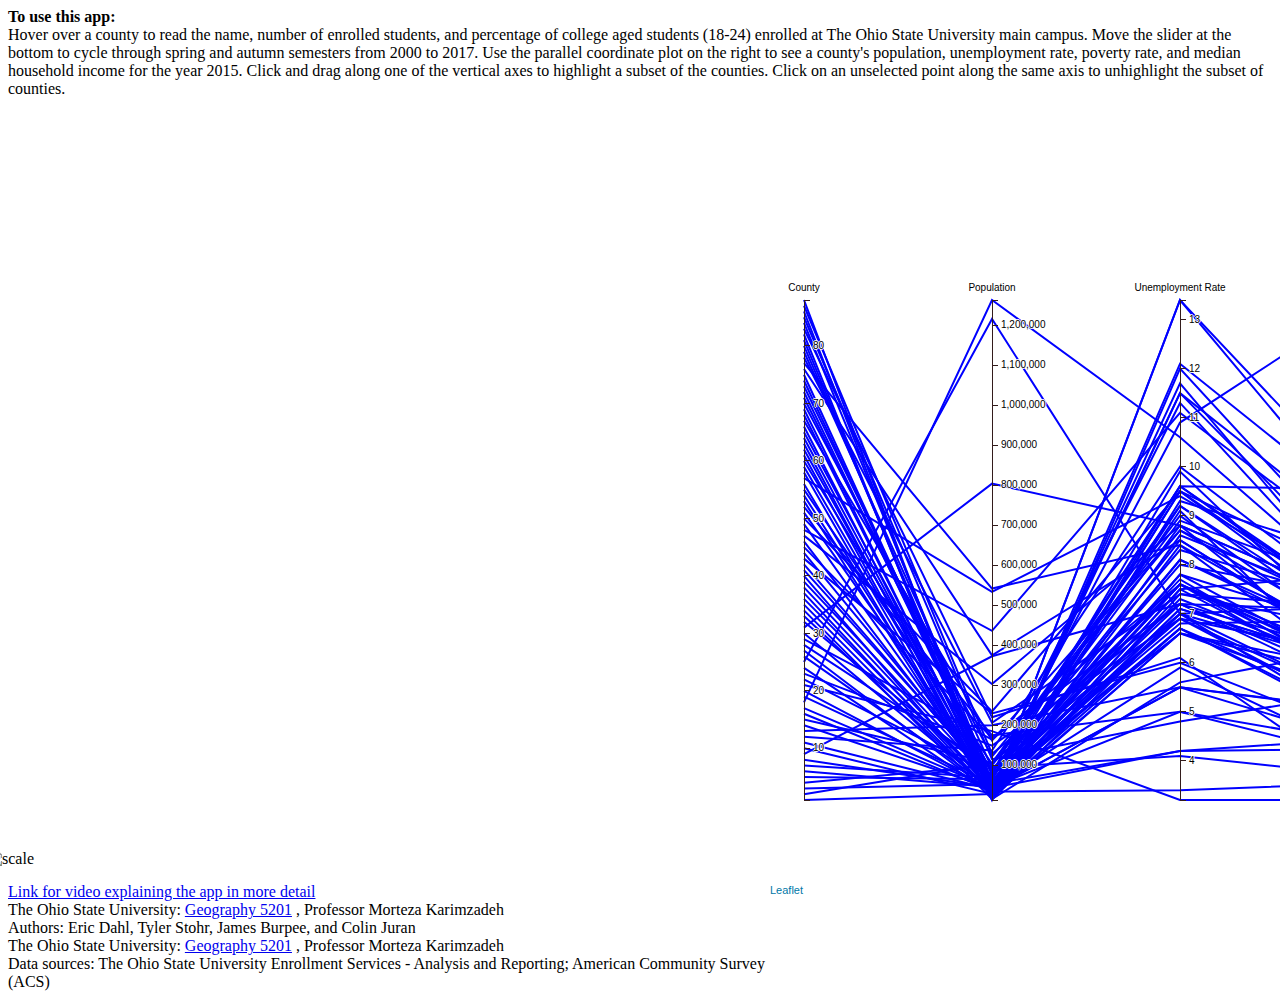
==== index.html @ 1d3619b4 "Update index.html" ====
<!DOCTYPE html>
<meta charset="utf-8">
<html>
    <head>
      <title>OSU Enrollment</title>
      
      <link rel="stylesheet" href="leaflet.css" />
      <link rel="stylesheet" href="leaflet-slider.css"/>
      <link rel="stylesheet" href="leaflet.dialog.css"/>
      <link rel="stylesheet" href="pcp.css"/>     
      <link rel="stylesheet" href="L.Control.Sidebar.css" />
    

      <script src="leaflet.js"></script>
      <script src="shp.js"></script>
      <script src="leaflet.shpfile.js"></script>
      <script src="catiline.js"></script>
      <script src ="leaflet-slider.js"></script>
      <script src ="leaflet-sidebar.js"></script>
      <script src ="Leaflet.Dialog.js"></script>
      <script src="L.Control.Sidebar.js"></script>
      <script src="ohio.js"></script>
      <script src="d3.js"></script>

    </head>
    <body>    
        <div id="description">
                <b>To use this app:</b>
                <br>
                    Hover over a county to read the name, number of enrolled students, and percentage of college aged students (18-24)
                    enrolled at The Ohio State University main campus. Move the slider at the bottom to cycle through spring and autumn
                    semesters from 2000 to 2017. Use the parallel coordinate plot on the right to see a county's population, unemployment
                    rate, poverty rate, and median household income for the year 2015. Click and drag along one of the vertical axes to
                    highlight a subset of the counties. Click on an unselected point along the same axis to unhighlight the subset of counties.
        
        </div>

        <div id="sidebar"></div>    
        <div id="mapId" style="width: 800px; height: 800px"></div>
        <div id="credits" style="width:800px; top: 80px; top:865px; position: absolute;" >
                <br /><a href ="youtube.com/watch?v=zeqovaSQXRE"> Link for video explaining the app in more detail </a>
                <br />The Ohio State University: 
                    <a href="https://geography.osu.edu/courses/5201">Geography 5201</a> 
                    , Professor Morteza Karimzadeh
                <br />Authors: Eric Dahl, Tyler Stohr, James Burpee, and Colin Juran 
                <br />The Ohio State University: 
                    <a href="https://geography.osu.edu/courses/5201">Geography 5201</a> 
                    , Professor Morteza Karimzadeh
                <br />Data sources: The Ohio State University Enrollment Services - Analysis and Reporting; American Community Survey (ACS)
        </div>
        <img src="marker.png" alt="scale" style="width:720px;height:50px;position: absolute;top: 850px;left: -14px" >
  
        <script>

            // ************ GLOBALS ****************
    
            var sidebar = L.control.sidebar('sidebar', {
                position: 'right',
                autoPan:false,
                closeButton:false});

            var ohio;
            var info = L.control();
            window.onload = function () {
                load();
            }

            function triggerMapHighlight(county) {
                var layers = ohio.getLayers();
                for(var i = 0; i < layers.length; i++){
                    if(layers[i].feature.properties.COUNTID === county){
                        var layer = layers[i];

                        layer.setStyle({
                            weight: 5,
                            color: '#666',
                            dashArray: '',
                            fillOpacity: 0.7
                        });

                        if(!L.Browser.ie && !L.Browser.opera && !L.Browser.edge){
                            layer.bringToFront();
                        }
                        //info.update(layer.feature.properties);
                        sidebar.setContent("County: " + layer.feature.properties.NAME+"</br>"+
                        longName(getFeature(slider.value))+" Enrollment: " +                
                        layer.feature.properties[getFeature(slider.value)]+"<br>"+
                        " College Aged Population: " + layer.feature.properties[getCollegeCol(slider.value)]+"</br>% of College Aged Pop. at OSU: "+
                        ((layer.feature.properties[getFeature(slider.value)]/layer.feature.properties[getCollegeCol(slider.value)])*100).toFixed(2)+"%");
                    }
                }
            }

            function triggerMapReset(county) {
                var layers = ohio.getLayers();

                for(var i = 0; i < layers.length; i++){
                    if (layers[i].feature.properties.COUNTID === county) {
                        var layer = layers[i];
                        ohio.resetStyle(layer);
                        //info.update();
                        sidebar.setContent();
                    }
                }
            }
            //updating sidebar with demographic data
            function updateSidebar(e){
                var layer = e.target;
                sidebar.setContent("County: " + layer.feature.properties.NAME+"</br>"+
                longName(getFeature(slider.value))+" Enrollment: " +                
                layer.feature.properties[getFeature(slider.value)]+"<br>"+
                " College Aged Population: " + layer.feature.properties[getCollegeCol(slider.value)]+"</br>% of College Aged Pop. at OSU: "+
                ((layer.feature.properties[getFeature(slider.value)]/layer.feature.properties[getCollegeCol(slider.value)])*100).toFixed(2)+"%");
                
                
            }
            function highlightFeature(e) {
                 var layer = e.target;
                                //legend
                 layer.setStyle({
                	weight: 6,
                 	color: '#666',
                 	dashArray: '',
                 	fillOpacity: 0.7
                 });

                 if (!L.Browser.ie && !L.Browser.opera && !L.Browser.edge) {
                 	layer.bringToFront();
                 }

                //info.update(layer.feature.properties);
            }
            
            function resetHighlight(e) {
                var layer = e.target;
                ohio.resetStyle(layer);
                sidebar.setContent();
                //info.update();
            }
            function zoomToFeature(e) {
                map.fitBounds(e.target.getBounds());
            }

            function getColor(enrolled,collegePop) {
                d = enrolled/collegePop;
                return d > .10? '#016c59' :
                    d > .05? '#02818a' :
                    d > .03? '#3690c0' :
                    d > .02? '#67a9cf' :
                    d > .01? '#a6bddb' :
                    d > .005? '#d0d1e6' :
                    '#f6eff7';
            }

            function longName(shortName){
                var year =shortName.slice(4,6)
                if(shortName.slice(0,1)==="A"){
                    return "Autumn 20"+year;
                }
                else{
                    return "Spring 20"+year;
                }

            }
            function mouseOver(e){
                highlightFeature(e)
                updateSidebar(e)
            }
            function onEachFeature(feature, layer) {
                layer.on({
                    
                    mouseover: mouseOver,
                    mouseout: resetHighlight,
                    
                    //click: zoomToFeature

                    
                });
            }


            function getFeature(value){
                var semesters = ["AU__00", "SP__01", "AU__01","SP__02", "AU__02", "SP__03","AU__03", "SP__04", "AU__04", "SP__05",
                                "AU__05", "SP__06", "AU__06","SP__07", "AU__07", "SP__08","AU__08", "SP__09", "AU__09", "SP__10",
                                "AU__10", "SP__11", "AU__11","SP__12", "AU__12", "SP__13","AU__13", "SP__14", "AU__14", "SP__15",
                                "AU__15", "SP__16", "AU__16","SP__17", "AU__17"];
                var semester = semesters[value]
                return semester;
            } 
            
            function getCollegeCol(value,e){
                return "enrollment data_collegeAged"+getYear(value);


            }
            function getYear(value){
                    var years = ["00", "01","02","03","04","05","06","07","08","09","10","11","12","13","14","15","15","15","15"] 
                var year = years[Math.round(value/2)]
                return year;
            } 
            function style(feature){
                    return {
                        weight: 2,
                        opacity: 1,
                        color: 'white',
                        dashArray: '3',
                        fillOpacity: 1,
                        fillColor: getColor(feature.properties[getFeature(value)],feature.properties[getCollegeCol(value)])
                    }
                }

            function style2(feature){
                    return {
                        weight: 2,
                        opacity: 1,
                        color: 'white',
                        dashArray: '3',
                        fillOpacity: 0.3,
                        fillColor: '#67a9cf'
                    }
            }  

            // ************** LOAD ***************

            function load() {
                
                //name dialog  
                var dialog = new L.control.dialog();
                //title dialog
                var dialogTitle = new L.control.dialog().setContent("<h1> OSU Enrollment as a Percentage of College Aged Population</h1>");

                //legend
                var legend = L.control({position: 'bottomleft'
            });
                legend.onAdd = function (map) {

                    var div = L.DomUtil.create('div', 'info legend'),
                        grades = [0, .005, .01, .02, .03, .05, .10],
                        labels = [];

                    // loop through our density intervals and generate a label with a colored square for each interval
                    for (var i = 0; i < grades.length; i++) {
                        div.innerHTML +=
                            '<i style="background:' + getColor(grades[i] + .001, 1) + '"></i> ' +
                            grades[i]*100 + (grades[i + 1]*100 ? '&ndash;' + grades[i + 1]*100 + '%<br>' : '%+');
                    }

                    return div;
                };
                    

                var slider = L.control.slider(function(value) {

                    function style(feature){
                        return {
                            weight: 2,
                            opacity: 1,
                            color: 'white',
                            dashArray: '3',
                            fillOpacity: 1,
                            fillColor: getColor(feature.properties[getFeature(value)],feature.properties[getCollegeCol(value)])
                        }
                    }
                    var newContent = "<h2>" + longName(getFeature(value))+"</h2>"
                
                    dialog.setContent(newContent);
                    //dialog.setLocation([0,0]);
                    
                    ohio = L.geoJSON(geojson,{
                        style: style,
                        onEachFeature: onEachFeature})
                    .addTo(map);                    
                }, {
                    max: 34,
                    value: 1,
                    step:1,
                    showValue: false,
                    size: '660px',
                    collapsed: false,
                    position: 'bottomleft',
                    id: 'slider'
                });
    
         
                dialogTitle.addTo(map);
                dialogTitle.setLocation([0,220]);
                dialogTitle.setSize([280,120]);
                dialogTitle.lock();


                map.touchZoom.disable();
                map.doubleClickZoom.disable();
                map.scrollWheelZoom.disable();
                map.boxZoom.disable();
                map.dragging.disable();
                slider.addTo(map);
                legend.addTo(map);

                dialog.addTo(map);
                dialog.lock();
                dialog.setLocation( [ 120, 250    ] );
                dialog.setSize( [ 135  , 75 ] );
                map.addControl(sidebar);
                sidebar.show();     
               

            }

            // ***************** pcpTest.html ********************

            var margin = {top: 30, right: 10, bottom: 10, left: 10},
                width = 960 - margin.left - margin.right,
                height = 500;

            var x = d3.scale.ordinal().rangePoints([0, width], 1),
                y = {};

            var line = d3.svg.line(),
                axis = d3.svg.axis().orient("right"),
                background,
                foreground;

            var svg = d3.select("body").append("svg")
                .attr("width", width + margin.left + margin.right)
                .attr("height", height + margin.top + margin.bottom)
                .append("g")
                .attr("transform", "translate(" + margin.left + "," + margin.top + ")");

            d3.csv("enrollmentdata2.csv", function(error, enrollmentdata2) {

            // Extract the list of dimensions and create a scale for each.
            x.domain(dimensions = d3.keys(enrollmentdata2[0]).filter(function(d) {
                return d != "name" && (y[d] = d3.scale.linear()
                    .domain(d3.extent(enrollmentdata2, function(p) { return +p[d]; }))
                    .range([height, 0]));
            }));
                


            // Add grey background lines for context.
            background = svg.append("g")
                .attr("class", "background")
                .selectAll("path")
                .data(enrollmentdata2)
                .enter().append("path")
                .attr("d", path);

            // Add blue foreground lines for focus.
            foreground = svg.append("g")
                .attr("class", "foreground")
                .selectAll("path")
                .data(enrollmentdata2)
                .enter().append("path")
                .attr("d", path)
          
                // hover over line to trigger highlight on map
              
                .on("mouseover", function(d) {
                    triggerMapHighlight(d.County);
                    updateSidebar(d.County);
                    
                })
                .on("mouseout", function (d) {
                    triggerMapReset(d.County);
                })

            // Add a group element for each dimension.
            var g = svg.selectAll(".dimension")
                .data(dimensions)
                .enter().append("g")
                .attr("class", "dimension")
                .attr("transform", function(d) { return "translate(" + x(d) + ")"
                })
                    
                    

            // Add an axis and title.
            g.append("g")
                .attr("class", "axis")
                .each(function(d) { d3.select(this).call(axis.scale(y[d])); })
                .append("text")
                .style("text-anchor", "middle")
                .attr("y", -9)
                .text(function(d) { return d; });

            // Add and store a brush for each axis.
            g.append("g")
                .attr("class", "brush")
                .each(function(d) { d3.select(this).call(y[d].brush = d3.svg.brush().y(y[d]).on("brush", brush)); 
                      

                    })
                .selectAll("rect")
                .attr("x", -8)
                .attr("width", 16);
            })



            // Returns the path for a given data point.
            function path(d) {
                return line(dimensions.map(function(p) { return [x(p), y[p](d[p])]; }));
            }

            // Handles a brush event, toggling the display of foreground lines.
            function brush() {
                var actives = dimensions.filter(function(p) { return !y[p].brush.empty(); }),
                    extents = actives.map(function(p) { return y[p].brush.extent(); });
                    foreground.style("display", function(d) {
                        
                        return actives.every(function(p, i) {
                            return extents[i][0] <= d[p] && d[p] <= extents[i][1];
                        }) ? null : "none";
                    });

            }  

            //************* END PLOT *****************  

            //********** SET VIEW and ONLOAD *********

            var map = L.map('mapId',{zoomControl:false}).setView([40.4 ,-82],7); 

        </script>
    </body>
</html>
---- leaflet.css ----
/* required styles */

.legend {
    line-height: 18px;
    color: #555;
}
.legend i {
    width: 18px;
    height: 18px;
    float: left;
    margin-right: 8px;
    opacity: 0.7;
}
.leaflet-pane,
.leaflet-tile,
.leaflet-marker-icon,
.leaflet-marker-shadow,
.leaflet-tile-container,
.leaflet-pane > svg,
.leaflet-pane > canvas,
.leaflet-zoom-box,
.leaflet-image-layer,
.leaflet-layer {
	position: absolute;
	left: 0;
	top: 0;
	}
.leaflet-container {
	overflow: hidden;
	}
.leaflet-tile,
.leaflet-marker-icon,
.leaflet-marker-shadow {
	-webkit-user-select: none;
	   -moz-user-select: none;
	        user-select: none;
	  -webkit-user-drag: none;
	}
/* Safari renders non-retina tile on retina better with this, but Chrome is worse */
.leaflet-safari .leaflet-tile {
	image-rendering: -webkit-optimize-contrast;
	}
/* hack that prevents hw layers "stretching" when loading new tiles */
.leaflet-safari .leaflet-tile-container {
	width: 1600px;
	height: 1600px;
	-webkit-transform-origin: 0 0;
	}
.leaflet-marker-icon,
.leaflet-marker-shadow {
	display: block;
	}
/* .leaflet-container svg: reset svg max-width decleration shipped in Joomla! (joomla.org) 3.x */
/* .leaflet-container img: map is broken in FF if you have max-width: 100% on tiles */
.leaflet-container .leaflet-overlay-pane svg,
.leaflet-container .leaflet-marker-pane img,
.leaflet-container .leaflet-shadow-pane img,
.leaflet-container .leaflet-tile-pane img,
.leaflet-container img.leaflet-image-layer {
	max-width: none !important;
	}

.leaflet-container.leaflet-touch-zoom {
	-ms-touch-action: pan-x pan-y;
	touch-action: pan-x pan-y;
	}
.leaflet-container.leaflet-touch-drag {
	-ms-touch-action: pinch-zoom;
	}
.leaflet-container.leaflet-touch-drag.leaflet-touch-zoom {
	-ms-touch-action: none;
	touch-action: none;
}
.leaflet-container {
	-webkit-tap-highlight-color: transparent;
	

}
.leaflet-container a {
	-webkit-tap-highlight-color: rgba(51, 181, 229, 0.4);
}
.leaflet-tile {
	filter: inherit;
	visibility: hidden;
	}
.leaflet-tile-loaded {
	visibility: inherit;
	}
.leaflet-zoom-box {
	width: 0;
	height: 0;
	-moz-box-sizing: border-box;
	     box-sizing: border-box;
	z-index: 800;
	}
/* workaround for https://bugzilla.mozilla.org/show_bug.cgi?id=888319 */
.leaflet-overlay-pane svg {
	-moz-user-select: none;
	}

.leaflet-pane         { z-index: 400; }

.leaflet-tile-pane    { z-index: 200; }
.leaflet-overlay-pane { z-index: 400; }
.leaflet-shadow-pane  { z-index: 500; }
.leaflet-marker-pane  { z-index: 600; }
.leaflet-tooltip-pane   { z-index: 650; }
.leaflet-popup-pane   { z-index: 700; }

.leaflet-map-pane canvas { z-index: 100; }
.leaflet-map-pane svg    { z-index: 200; }

.leaflet-vml-shape {
	width: 1px;
	height: 1px;
	}
.lvml {
	behavior: url(#default#VML);
	display: inline-block;
	position: absolute;
	}


/* control positioning */

.leaflet-control {
	position: relative;
	z-index: 800;
	pointer-events: visiblePainted; /* IE 9-10 doesn't have auto */
	pointer-events: auto;
	}
.leaflet-top,
.leaflet-bottom {
	position: absolute;
	z-index: 1000;
	pointer-events: none;
	}
.leaflet-top {
	top: 0;
	}
.leaflet-right {
	right: 0;
	}
.leaflet-bottom {
	bottom: 0;
	}
.leaflet-left {
	left: 0;
	}
.leaflet-control {
	float: left;
	clear: both;
	}
.leaflet-right .leaflet-control {
	float: right;
	}
.leaflet-top .leaflet-control {
	margin-top: 10px;
	}
.leaflet-bottom .leaflet-control {
	margin-bottom: 10px;
	}
.leaflet-left .leaflet-control {
	margin-left: 10px;
	}
.leaflet-right .leaflet-control {
	margin-right: 10px;
	}


/* zoom and fade animations */

.leaflet-fade-anim .leaflet-tile {
	will-change: opacity;
	}
.leaflet-fade-anim .leaflet-popup {
	opacity: 0;
	-webkit-transition: opacity 0.2s linear;
	   -moz-transition: opacity 0.2s linear;
	     -o-transition: opacity 0.2s linear;
	        transition: opacity 0.2s linear;
	}
.leaflet-fade-anim .leaflet-map-pane .leaflet-popup {
	opacity: 1;
	}
.leaflet-zoom-animated {
	-webkit-transform-origin: 0 0;
	    -ms-transform-origin: 0 0;
	        transform-origin: 0 0;
	}
.leaflet-zoom-anim .leaflet-zoom-animated {
	will-change: transform;
	}
.leaflet-zoom-anim .leaflet-zoom-animated {
	-webkit-transition: -webkit-transform 0.25s cubic-bezier(0,0,0.25,1);
	   -moz-transition:    -moz-transform 0.25s cubic-bezier(0,0,0.25,1);
	     -o-transition:      -o-transform 0.25s cubic-bezier(0,0,0.25,1);
	        transition:         transform 0.25s cubic-bezier(0,0,0.25,1);
	}
.leaflet-zoom-anim .leaflet-tile,
.leaflet-pan-anim .leaflet-tile {
	-webkit-transition: none;
	   -moz-transition: none;
	     -o-transition: none;
	        transition: none;
	}

.leaflet-zoom-anim .leaflet-zoom-hide {
	visibility: hidden;
	}


/* cursors */

.leaflet-interactive {
	cursor: pointer;
	}
.leaflet-grab {
	cursor: -webkit-grab;
	cursor:    -moz-grab;
	}
.leaflet-crosshair,
.leaflet-crosshair .leaflet-interactive {
	cursor: crosshair;
	}
.leaflet-popup-pane,
.leaflet-control {
	cursor: auto;
	}
.leaflet-dragging .leaflet-grab,
.leaflet-dragging .leaflet-grab .leaflet-interactive,
.leaflet-dragging .leaflet-marker-draggable {
	cursor: move;
	cursor: -webkit-grabbing;
	cursor:    -moz-grabbing;
	}

/* marker & overlays interactivity */
.leaflet-marker-icon,
.leaflet-marker-shadow,
.leaflet-image-layer,
.leaflet-pane > svg path,
.leaflet-tile-container {
	pointer-events: none;
	}

.leaflet-marker-icon.leaflet-interactive,
.leaflet-image-layer.leaflet-interactive,
.leaflet-pane > svg path.leaflet-interactive {
	pointer-events: visiblePainted; /* IE 9-10 doesn't have auto */
	pointer-events: auto;
	}

/* visual tweaks */

.leaflet-container {
	background: #FFFFFF;
	outline: 0;
	}
.leaflet-container a {
	color: #0078A8;
	}
.leaflet-container a.leaflet-active {
	outline: 2px solid orange;
	}
.leaflet-zoom-box {
	border: 2px dotted #38f;
	background: rgba(255,255,255,0.5);
	}


/* general typography */
.leaflet-container {
	font: 10px/1.5 "Helvetica Neue", Arial, Helvetica, sans-serif;
	}


/* general toolbar styles */

.leaflet-bar {
	box-shadow: 0 1px 5px rgba(0,0,0,0.65);
	border-radius: 4px;
	}
.leaflet-bar a,
.leaflet-bar a:hover {
	background-color: #fff;
	border-bottom: 1px solid #ccc;
	width: 26px;
	height: 26px;
	line-height: 26px;
	display: block;
	text-align: center;
	text-decoration: none;
	color: black;
	}
.leaflet-bar a,
.leaflet-control-layers-toggle {
	background-position: 50% 50%;
	background-repeat: no-repeat;
	display: block;
	}
.leaflet-bar a:hover {
	background-color: #f4f4f4;
	}
.leaflet-bar a:first-child {
	border-top-left-radius: 4px;
	border-top-right-radius: 4px;
	}
.leaflet-bar a:last-child {
	border-bottom-left-radius: 4px;
	border-bottom-right-radius: 4px;
	border-bottom: none;
	}
.leaflet-bar a.leaflet-disabled {
	cursor: default;
	background-color: #f4f4f4;
	color: #bbb;
	}

.leaflet-touch .leaflet-bar a {
	width: 30px;
	height: 30px;
	line-height: 30px;
	}
.leaflet-touch .leaflet-bar a:first-child {
	border-top-left-radius: 2px;
	border-top-right-radius: 2px;
	}
.leaflet-touch .leaflet-bar a:last-child {
	border-bottom-left-radius: 2px;
	border-bottom-right-radius: 2px;
	}

/* zoom control */

.leaflet-control-zoom-in,
.leaflet-control-zoom-out {
	font: bold 18px 'Lucida Console', Monaco, monospace;
	text-indent: 1px;
	}

.leaflet-touch .leaflet-control-zoom-in, .leaflet-touch .leaflet-control-zoom-out  {
	font-size: 22px;
	}


/* layers control */

.leaflet-control-layers {
	box-shadow: 0 1px 5px rgba(0,0,0,0.4);
	background: #fff;
	border-radius: 5px;
	}
.leaflet-control-layers-toggle {
	background-image: url(images/layers.png);
	width: 36px;
	height: 36px;
	}
.leaflet-retina .leaflet-control-layers-toggle {
	background-image: url(images/layers-2x.png);
	background-size: 26px 26px;
	}
.leaflet-touch .leaflet-control-layers-toggle {
	width: 44px;
	height: 44px;
	}
.leaflet-control-layers .leaflet-control-layers-list,
.leaflet-control-layers-expanded .leaflet-control-layers-toggle {
	display: none;
	}
.leaflet-control-layers-expanded .leaflet-control-layers-list {
	display: block;
	position: relative;
	}
.leaflet-control-layers-expanded {
	padding: 6px 10px 6px 6px;
	color: #333;
	background: #fff;
	}
.leaflet-control-layers-scrollbar {
	overflow-y: scroll;
	overflow-x: hidden;
	padding-right: 5px;
	}
.leaflet-control-layers-selector {
	margin-top: 2px;
	position: relative;
	top: 1px;
	}
.leaflet-control-layers label {
	display: block;
	}
.leaflet-control-layers-separator {
	height: 0;
	border-top: 1px solid #ddd;
	margin: 5px -10px 5px -6px;
	}

/* Default icon URLs */
.leaflet-default-icon-path {
	background-image: url(images/marker-icon.png);
	}


/* attribution and scale controls */

.leaflet-container .leaflet-control-attribution {
	background: #fff;
	background: rgba(255, 255, 255, 0.7);
	margin: 0;
	}
.leaflet-control-attribution,
.leaflet-control-scale-line {
	padding: 0 5px;
	color: #333;
	}
.leaflet-control-attribution a {
	text-decoration: none;
	}
.leaflet-control-attribution a:hover {
	text-decoration: underline;
	}
.leaflet-container .leaflet-control-attribution,
.leaflet-container .leaflet-control-scale {
	font-size: 11px;
	}
.leaflet-left .leaflet-control-scale {
	margin-left: 5px;
	}
.leaflet-bottom .leaflet-control-scale {
	margin-bottom: 5px;
	}
.leaflet-control-scale-line {
	border: 2px solid #777;
	border-top: none;
	line-height: 1.1;
	padding: 2px 5px 1px;
	font-size: 11px;
	white-space: nowrap;
	overflow: hidden;
	-moz-box-sizing: border-box;
	     box-sizing: border-box;

	background: #fff;
	background: rgba(255, 255, 255, 0.5);
	}
.leaflet-control-scale-line:not(:first-child) {
	border-top: 2px solid #777;
	border-bottom: none;
	margin-top: -2px;
	}
.leaflet-control-scale-line:not(:first-child):not(:last-child) {
	border-bottom: 2px solid #777;
	}

.leaflet-touch .leaflet-control-attribution,
.leaflet-touch .leaflet-control-layers,
.leaflet-touch .leaflet-bar {
	box-shadow: none;
	}
.leaflet-touch .leaflet-control-layers,
.leaflet-touch .leaflet-bar {
	border: 2px solid rgba(0,0,0,0.2);
	background-clip: padding-box;
	}


/* popup */

.leaflet-popup {
	position: absolute;
	text-align: center;
	margin-bottom: 20px;
	}
.leaflet-popup-content-wrapper {
	padding: 1px;
	text-align: left;
	border-radius: 12px;
	}
.leaflet-popup-content {
	margin: 13px 19px;
	line-height: 1.4;
	}
.leaflet-popup-content p {
	margin: 18px 0;
	}
.leaflet-popup-tip-container {
	width: 40px;
	height: 20px;
	position: absolute;
	left: 50%;
	margin-left: -20px;
	overflow: hidden;
	pointer-events: none;
	}
.leaflet-popup-tip {
	width: 17px;
	height: 17px;
	padding: 1px;

	margin: -10px auto 0;

	-webkit-transform: rotate(45deg);
	   -moz-transform: rotate(45deg);
	    -ms-transform: rotate(45deg);
	     -o-transform: rotate(45deg);
	        transform: rotate(45deg);
	}
.leaflet-popup-content-wrapper,
.leaflet-popup-tip {
	background: white;
	color: #333;
	box-shadow: 0 3px 14px rgba(0,0,0,0.4);
	}
.leaflet-container a.leaflet-popup-close-button {
	position: absolute;
	top: 0;
	right: 0;
	padding: 4px 4px 0 0;
	border: none;
	text-align: center;
	width: 18px;
	height: 14px;
	font: 16px/14px Tahoma, Verdana, sans-serif;
	color: #c3c3c3;
	text-decoration: none;
	font-weight: bold;
	background: transparent;
	}
.leaflet-container a.leaflet-popup-close-button:hover {
	color: #999;
	}
.leaflet-popup-scrolled {
	overflow: auto;
	border-bottom: 1px solid #ddd;
	border-top: 1px solid #ddd;
	}

.leaflet-oldie .leaflet-popup-content-wrapper {
	zoom: 1;
	}
.leaflet-oldie .leaflet-popup-tip {
	width: 24px;
	margin: 0 auto;

	-ms-filter: "progid:DXImageTransform.Microsoft.Matrix(M11=0.70710678, M12=0.70710678, M21=-0.70710678, M22=0.70710678)";
	filter: progid:DXImageTransform.Microsoft.Matrix(M11=0.70710678, M12=0.70710678, M21=-0.70710678, M22=0.70710678);
	}
.leaflet-oldie .leaflet-popup-tip-container {
	margin-top: -1px;
	}

.leaflet-oldie .leaflet-control-zoom,
.leaflet-oldie .leaflet-control-layers,
.leaflet-oldie .leaflet-popup-content-wrapper,
.leaflet-oldie .leaflet-popup-tip {
	border: 1px solid #999;
	}


/* div icon */

.leaflet-div-icon {
	background: #fff;
	border: 1px solid #666;
	}


/* Tooltip */
/* Base styles for the element that has a tooltip */
.leaflet-tooltip {
	position: absolute;
	padding: 6px;
	background-color: #fff;
	border: 1px solid #fff;
	border-radius: 3px;
	color: #222;
	white-space: nowrap;
	-webkit-user-select: none;
	-moz-user-select: none;
	-ms-user-select: none;
	user-select: none;
	pointer-events: none;
	box-shadow: 0 1px 3px rgba(0,0,0,0.4);
	}
.leaflet-tooltip.leaflet-clickable {
	cursor: pointer;
	pointer-events: auto;
	}
.leaflet-tooltip-top:before,
.leaflet-tooltip-bottom:before,
.leaflet-tooltip-left:before,
.leaflet-tooltip-right:before {
	position: absolute;
	pointer-events: none;
	border: 6px solid transparent;
	background: transparent;
	content: "";
	}

/* Directions */

.leaflet-tooltip-bottom {
	margin-top: 6px;
}
.leaflet-tooltip-top {
	margin-top: -6px;
}
.leaflet-tooltip-bottom:before,
.leaflet-tooltip-top:before {
	left: 50%;
	margin-left: -6px;
	}
.leaflet-tooltip-top:before {
	bottom: 0;
	margin-bottom: -12px;
	border-top-color: #fff;
	}
.leaflet-tooltip-bottom:before {
	top: 0;
	margin-top: -12px;
	margin-left: -6px;
	border-bottom-color: #fff;
	}
.leaflet-tooltip-left {
	margin-left: -6px;
}
.leaflet-tooltip-right {
	margin-left: 6px;
}
.leaflet-tooltip-left:before,
.leaflet-tooltip-right:before {
	top: 50%;
	margin-top: -6px;
	}
.leaflet-tooltip-left:before {
	right: 0;
	margin-right: -12px;
	border-left-color: #fff;
	}
.leaflet-tooltip-right:before {
	left: 0;
	margin-left: -12px;
	border-right-color: #fff;
	}
---- leaflet.dialog.css ----
.leaflet-control-dialog{
  position: absolute;
  background-color: #FFFFFF ;
  padding: 0px;
  text-align: left;
  border-radius: 4px;
  
  
  
}

.leaflet-control-dialog .leaflet-control-dialog-inner{
  position: relative;
  float: left;
  width: 100%;
  height: 100%;
  padding: 20px 0px;
}

.leaflet-control-dialog .leaflet-control-dialog-inner .leaflet-control-dialog-grabber{
  position: absolute;
  width: 20px;
  height: 20px;
  top: 0px;
  left: 0px;
  padding: 3px;
  font-size: 15px;
  line-height: 15px;
  color: #ccc;
}

.leaflet-control-dialog .leaflet-control-dialog-inner .leaflet-control-dialog-grabber:hover{
  cursor: grab;
  cursor: -webkit-grab;
  cursor: -moz-grab;
}

.leaflet-control-dialog .leaflet-control-dialog-inner .leaflet-control-dialog-close{
  position: absolute;
  width: 20px;
  height: 20px;
  top: 0px;
  right: 0px;
  padding: 2px;
  font-size: 16px;
  line-height: 16px;
  color: #666;
}

.leaflet-control-dialog .leaflet-control-dialog-inner .leaflet-control-dialog-close:hover{
  cursor: pointer;
}

.leaflet-control-dialog .leaflet-control-dialog-inner .leaflet-control-dialog-contents{
  position: relative;
  float: left;
  width: 100%;
  height: 100%;
  margin: 0px;
  padding: 0 20px;
  min-height: 50px;
  overflow: auto;
  box-sizing: border-box;
}

.leaflet-control-dialog .leaflet-control-dialog-inner .leaflet-control-dialog-resizer{
  position: absolute;
  width: 20px;
  height: 20px;
  bottom: 0px;
  right: 0px;
  padding: 2px;
  font-size: 16px;
  line-height: 16px;
  color: #ccc;
}

.leaflet-control-dialog .leaflet-control-dialog-inner .leaflet-control-dialog-resizer:hover{
  cursor: grab;
  cursor: -webkit-grab;
  cursor: -moz-grab;
}

.fa-rotate-45{
  -webkit-transform: rotate(45deg);
  -moz-transform: rotate(45deg);
  -ms-transform: rotate(45deg);
  -o-transform: rotate(45deg);
  transform: rotate(45deg);
}
---- pcp.css ----
svg {
        font: 10px sans-serif;
        position: absolute;
        left: 700px;
        top: 270px;
    }

    .background path {
        fill: none;
        stroke: #ddd;
        shape-rendering: crispEdges;
    }

    .foreground path {
        fill: none;
        width: 1px;
        stroke: blue;
        stroke-width: 2px;
        stroke-opacity: 1;
        /*width: 3px;*/
    }
    .foreground path:hover {
        fill: none;
        stroke: rgb(11, 236, 236);
        stroke-width: 5px;
        width: 100px;
        
    }

    .brush .extent {
        fill-opacity: .3;
        stroke: #fff;
        shape-rendering: crispEdges;
    }

    .axis line,
    .axis path {
        fill: none;
        stroke: rgb(51, 28, 28);
        shape-rendering: crispEdges;
    }

    .axis text {
        text-shadow: 0 1px 0 #fff, 1px 0 0 #fff, 0 -1px 0 #fff, -1px 0 0 #fff;
    }
---- L.Control.Sidebar.css ----
.leaflet-sidebar {
  position: absolute;
  height:15%;
  -webkit-box-sizing: border-box;
  -moz-box-sizing: border-box;
  box-sizing: border-box;
  padding: 0px;
  z-index: 2000; }
  .leaflet-sidebar.left {
    left: -500px;
    transition: left 0.5s, width 0.5s;
    padding-right: 0; }
    .leaflet-sidebar.left.visible {
      left: 0; }
  .leaflet-sidebar.right {
    right: -500px;
    transition: right 0.5s, width 0.5s;
    padding-left: 0; }
    .leaflet-sidebar.right.visible {
      right: -130px;
      bottom:100px; }
  .leaflet-sidebar > .leaflet-control {
    height: 100%;
    width: 60%;
    overflow: auto;
    -webkit-overflow-scrolling: touch;
    -webkit-box-sizing: border-box;
    -moz-box-sizing: border-box;
    box-sizing: border-box;
    padding: 8px 24px;
    font-size: 1.1em;
    background: rgba(0, 0, 0, 0);
    /*box-shadow: 0 1px 7px rgba(0, 0, 0, 0.65);*/
    -webkit-border-radius: 4px;
    border-radius: 4px; }
    .leaflet-touch .leaflet-sidebar > .leaflet-control {
      box-shadow: none;
      border: 2px solid rgba(0, 0, 0, 0.2);
      background-clip: padding-box; }
  @media (max-width: 767px) {
    .leaflet-sidebar {
      width: 100%;
      padding: 0; }
      .leaflet-sidebar.left.visible ~ .leaflet-left {
        left: 100%; }
      .leaflet-sidebar.right.visible ~ .leaflet-right {
        right: 100%; }
      .leaflet-sidebar.left {
        left: -100%; }
        .leaflet-sidebar.left.visible {
          left: 0; }
      .leaflet-sidebar.right {
        right: -100%; }
        .leaflet-sidebar.right.visible {
          right: 0; }
      .leaflet-sidebar > .leaflet-control {
        box-shadow: none;
        -webkit-border-radius: 0;
        border-radius: 0; }
        .leaflet-touch .leaflet-sidebar > .leaflet-control {
          border: 0; } }
  @media (min-width: 768px) and (max-width: 991px) {
    .leaflet-sidebar {
      width: 305px; }
      .leaflet-sidebar.left.visible ~ .leaflet-left {
        left: 305px; }
      .leaflet-sidebar.right.visible ~ .leaflet-right {
        right: 305px; } }
  @media (min-width: 992px) and (max-width: 1199px) {
    .leaflet-sidebar {
      width: 390px; }
      .leaflet-sidebar.left.visible ~ .leaflet-left {
        left: 390px; }
      .leaflet-sidebar.right.visible ~ .leaflet-right {
        right: 390px; } }
  @media (min-width: 1200px) {
    .leaflet-sidebar {
      width: 460px; }
      .leaflet-sidebar.left.visible ~ .leaflet-left {
        left: 460px; }
      .leaflet-sidebar.right.visible ~ .leaflet-right {
        right: 460px; } }
  .leaflet-sidebar .close {
    position: absolute;
    right: 20px;
    top: 20px;
    width: 31px;
    height: 31px;
    color: #333;
    font-size: 25px;
    line-height: 1em;
    text-align: center;
    background: white;
    -webkit-border-radius: 16px;
    border-radius: 16px;
    cursor: pointer;
    z-index: 8; }

.leaflet-left {
  transition: left 0.5s; }

.leaflet-right {
  transition: right 0.5s; }
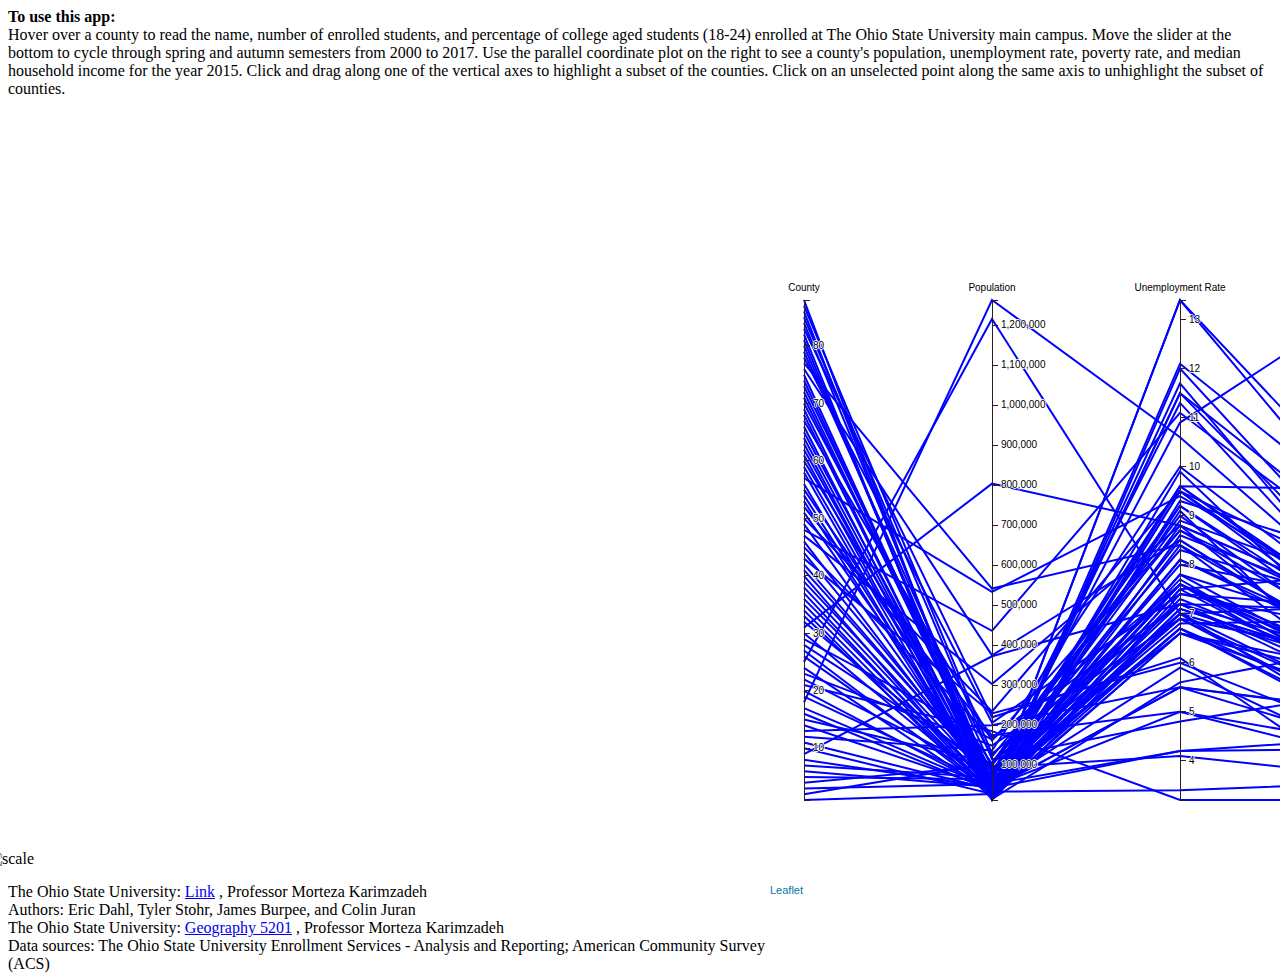
==== commit 9937dbd4: "Update index.html" ====
--- a/index.html
+++ b/index.html
@@ -38,9 +38,8 @@
         <div id="sidebar"></div>    
         <div id="mapId" style="width: 800px; height: 800px"></div>
         <div id="credits" style="width:800px; top: 80px; top:865px; position: absolute;" >
-                <br /><a href ="youtube.com/watch?v=zeqovaSQXRE"> Link for video explaining the app in more detail </a>
                 <br />The Ohio State University: 
-                    <a href="https://geography.osu.edu/courses/5201">Geography 5201</a> 
+                    <a href="https://youtube.com/watch?v=zeqovaSQXRE">Link</a> 
                     , Professor Morteza Karimzadeh
                 <br />Authors: Eric Dahl, Tyler Stohr, James Burpee, and Colin Juran 
                 <br />The Ohio State University: 
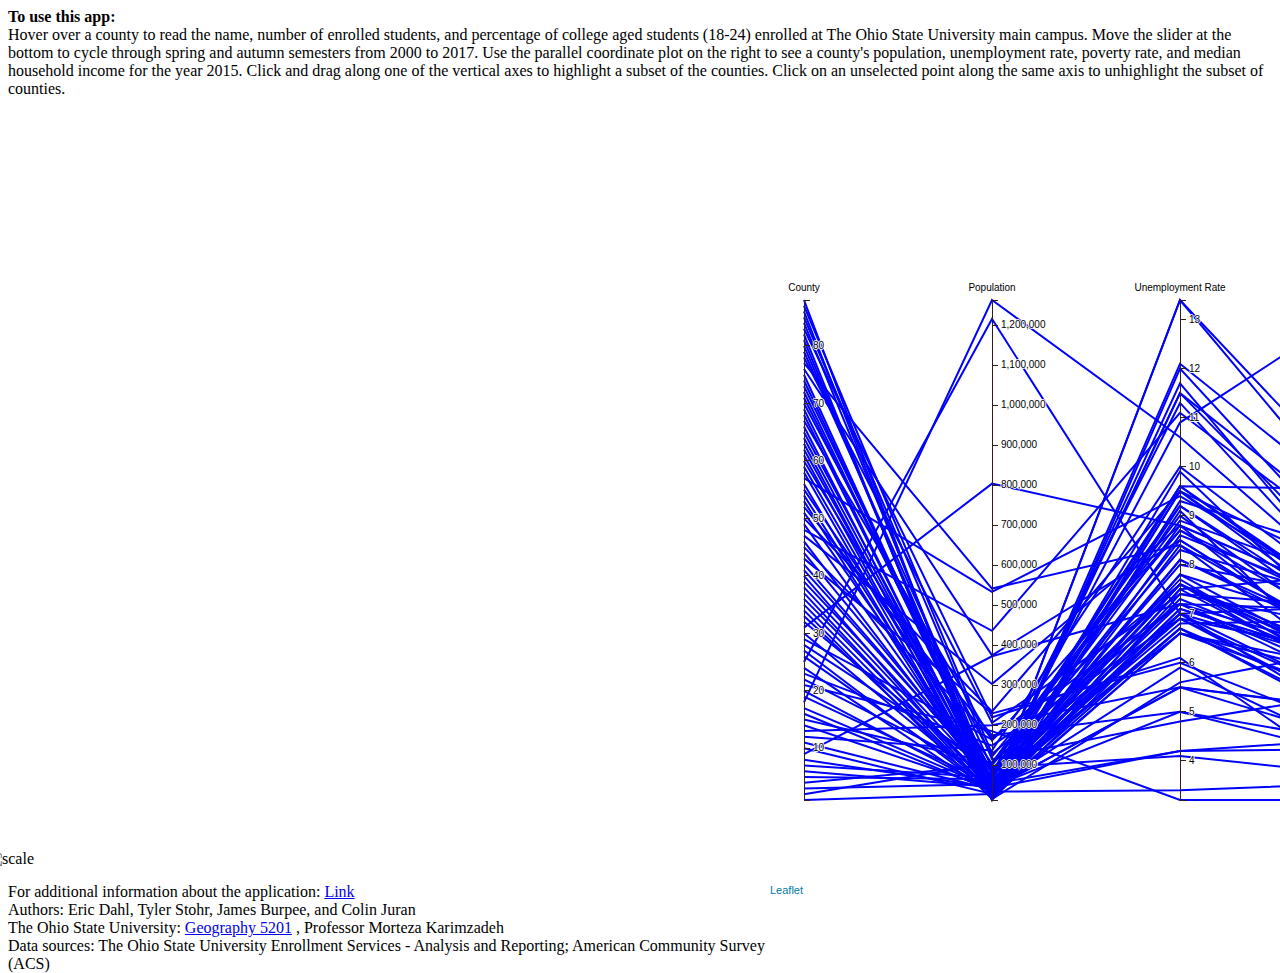
==== commit 7a190b1f: "Update index.html" ====
--- a/index.html
+++ b/index.html
@@ -38,9 +38,8 @@
         <div id="sidebar"></div>    
         <div id="mapId" style="width: 800px; height: 800px"></div>
         <div id="credits" style="width:800px; top: 80px; top:865px; position: absolute;" >
-                <br />The Ohio State University: 
-                    <a href="https://youtube.com/watch?v=zeqovaSQXRE">Link</a> 
-                    , Professor Morteza Karimzadeh
+                <br />For additional information about the application: 
+                    <a href="https://www.youtube.com/watch?v=zeqovaSQXRE">Link</a> 
                 <br />Authors: Eric Dahl, Tyler Stohr, James Burpee, and Colin Juran 
                 <br />The Ohio State University: 
                     <a href="https://geography.osu.edu/courses/5201">Geography 5201</a> 
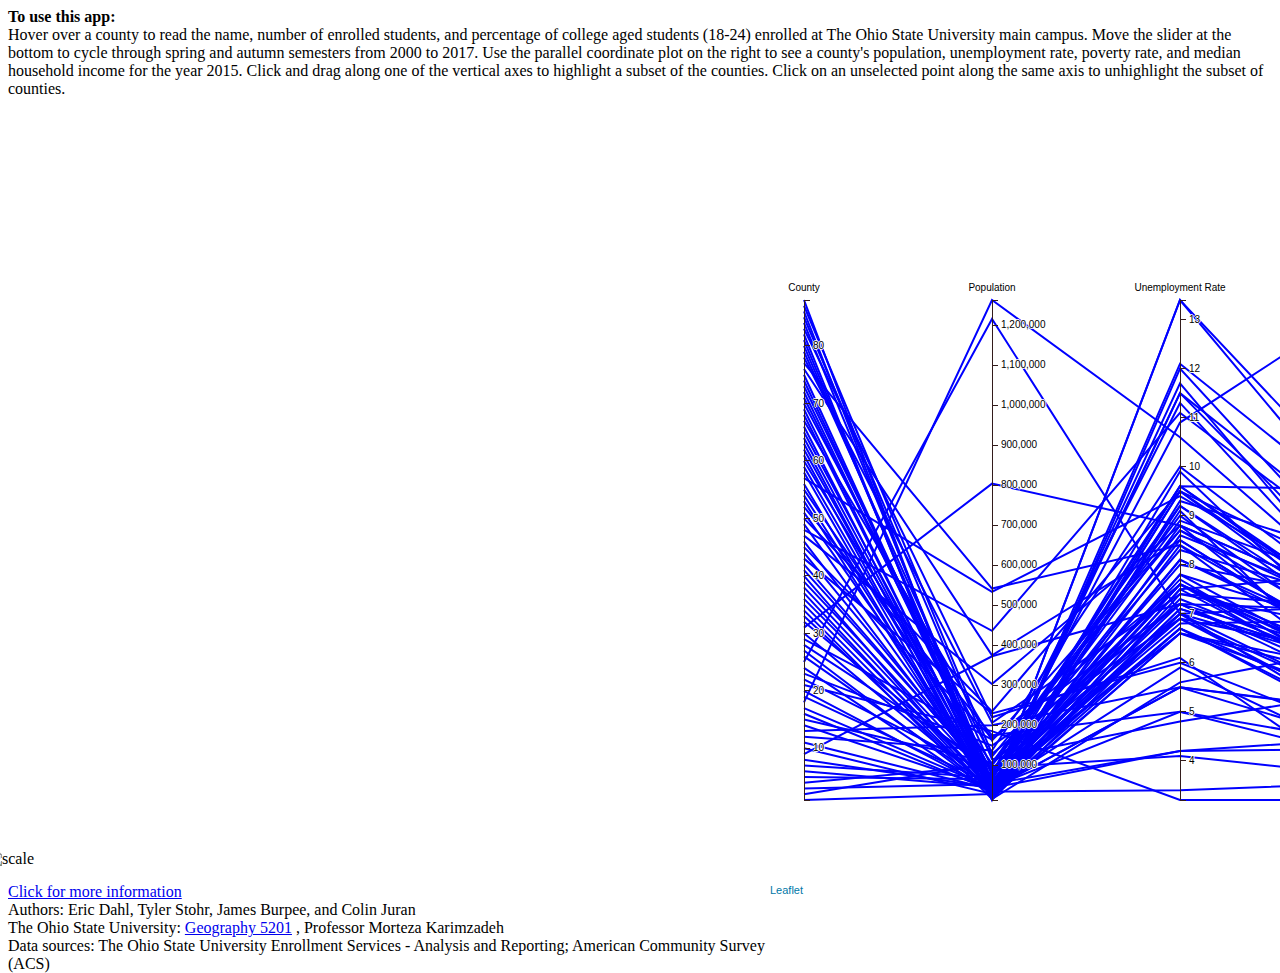
==== commit 4b24f376: "Update index.html" ====
--- a/index.html
+++ b/index.html
@@ -38,8 +38,7 @@
         <div id="sidebar"></div>    
         <div id="mapId" style="width: 800px; height: 800px"></div>
         <div id="credits" style="width:800px; top: 80px; top:865px; position: absolute;" >
-                <br />For additional information about the application: 
-                    <a href="https://www.youtube.com/watch?v=zeqovaSQXRE">Link</a> 
+                <br /><a href="https://www.youtube.com/watch?v=zeqovaSQXRE">Click for more information</a> 
                 <br />Authors: Eric Dahl, Tyler Stohr, James Burpee, and Colin Juran 
                 <br />The Ohio State University: 
                     <a href="https://geography.osu.edu/courses/5201">Geography 5201</a> 
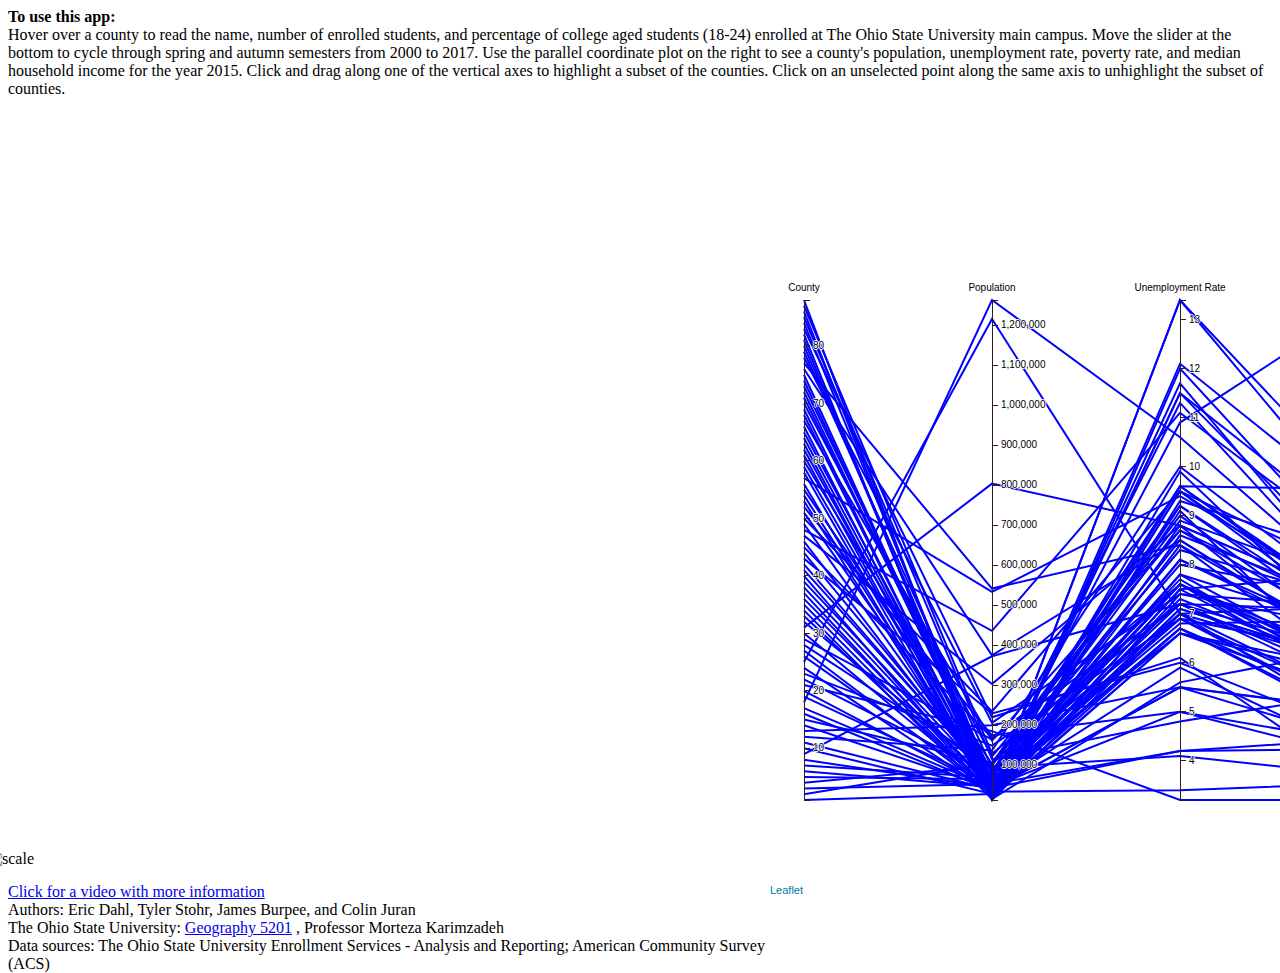
==== commit 8b04cc34: "Update index.html" ====
--- a/index.html
+++ b/index.html
@@ -38,7 +38,7 @@
         <div id="sidebar"></div>    
         <div id="mapId" style="width: 800px; height: 800px"></div>
         <div id="credits" style="width:800px; top: 80px; top:865px; position: absolute;" >
-                <br /><a href="https://www.youtube.com/watch?v=zeqovaSQXRE">Click for more information</a> 
+                <br /><a href="https://youtube.com/watch?v=zeqovaSQXRE">Click for a video with more information</a> 
                 <br />Authors: Eric Dahl, Tyler Stohr, James Burpee, and Colin Juran 
                 <br />The Ohio State University: 
                     <a href="https://geography.osu.edu/courses/5201">Geography 5201</a> 
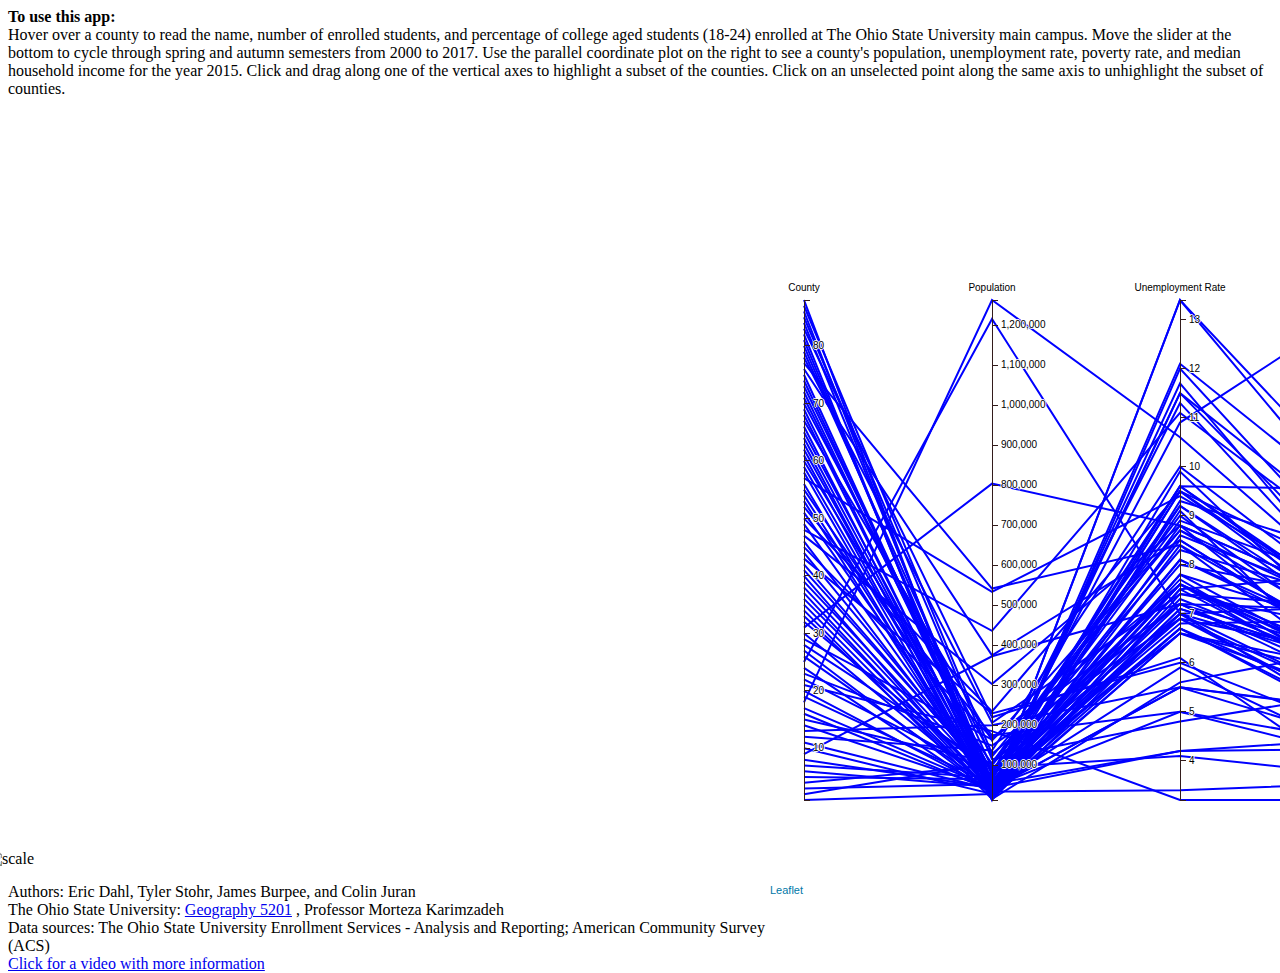
==== commit 4f8e992e: "Update index.html" ====
--- a/index.html
+++ b/index.html
@@ -38,12 +38,12 @@
         <div id="sidebar"></div>    
         <div id="mapId" style="width: 800px; height: 800px"></div>
         <div id="credits" style="width:800px; top: 80px; top:865px; position: absolute;" >
-                <br /><a href="https://youtube.com/watch?v=zeqovaSQXRE">Click for a video with more information</a> 
                 <br />Authors: Eric Dahl, Tyler Stohr, James Burpee, and Colin Juran 
                 <br />The Ohio State University: 
                     <a href="https://geography.osu.edu/courses/5201">Geography 5201</a> 
                     , Professor Morteza Karimzadeh
                 <br />Data sources: The Ohio State University Enrollment Services - Analysis and Reporting; American Community Survey (ACS)
+                <br /><a href="https://www.youtube.com/watch?v=zeqovaSQXRE" target="_blank">Click for a video with more information</a>
         </div>
         <img src="marker.png" alt="scale" style="width:720px;height:50px;position: absolute;top: 850px;left: -14px" >
   
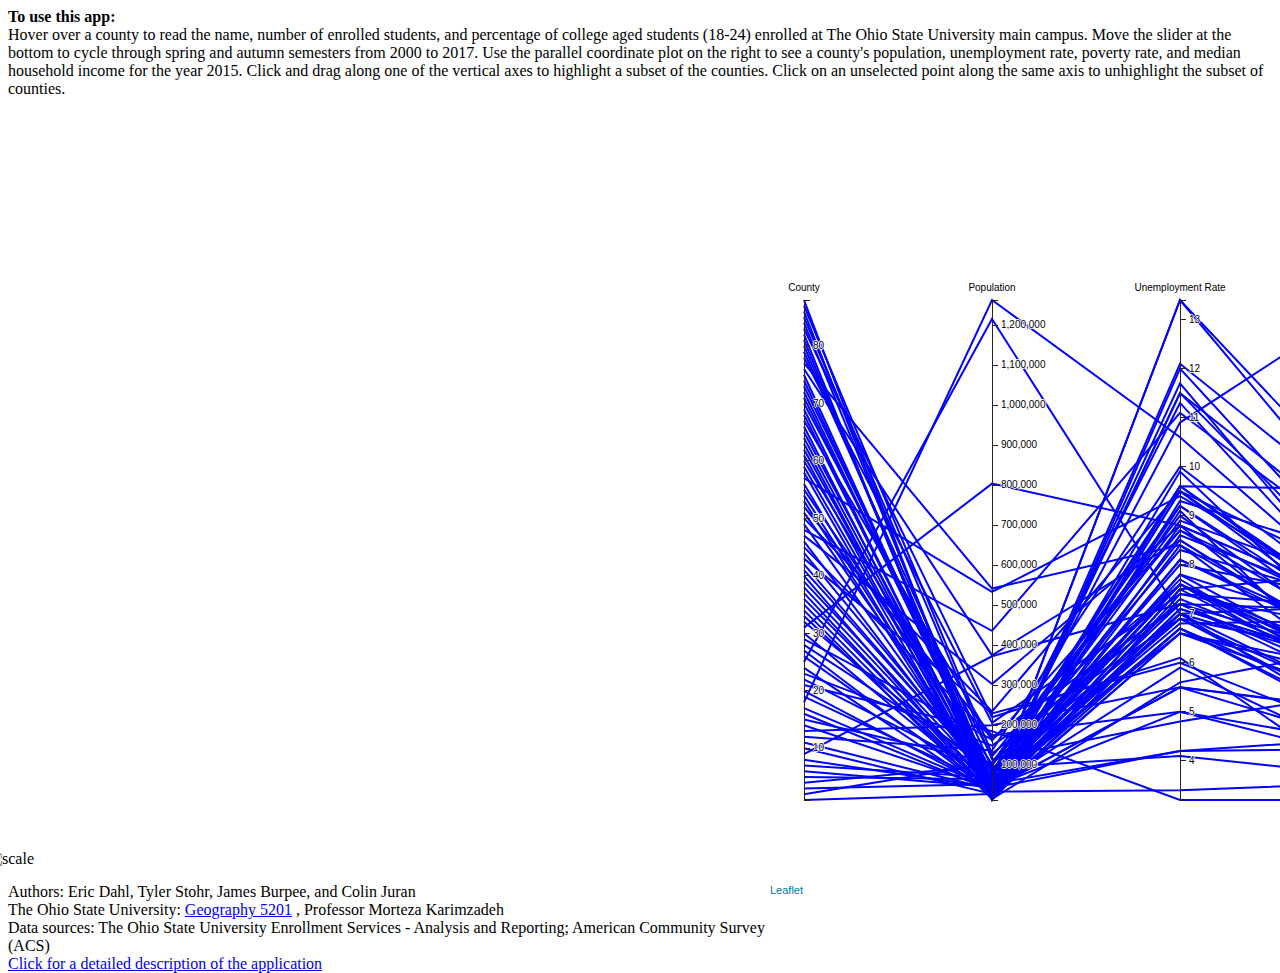
==== commit 125c0b51: "Update index.html" ====
--- a/index.html
+++ b/index.html
@@ -43,7 +43,7 @@
                     <a href="https://geography.osu.edu/courses/5201">Geography 5201</a> 
                     , Professor Morteza Karimzadeh
                 <br />Data sources: The Ohio State University Enrollment Services - Analysis and Reporting; American Community Survey (ACS)
-                <br /><a href="https://www.youtube.com/watch?v=zeqovaSQXRE" target="_blank">Click for a video with more information</a>
+                <br /><a href="https://www.youtube.com/watch?v=zeqovaSQXRE" target="_blank">Click for a detailed description of the application</a>
         </div>
         <img src="marker.png" alt="scale" style="width:720px;height:50px;position: absolute;top: 850px;left: -14px" >
   
